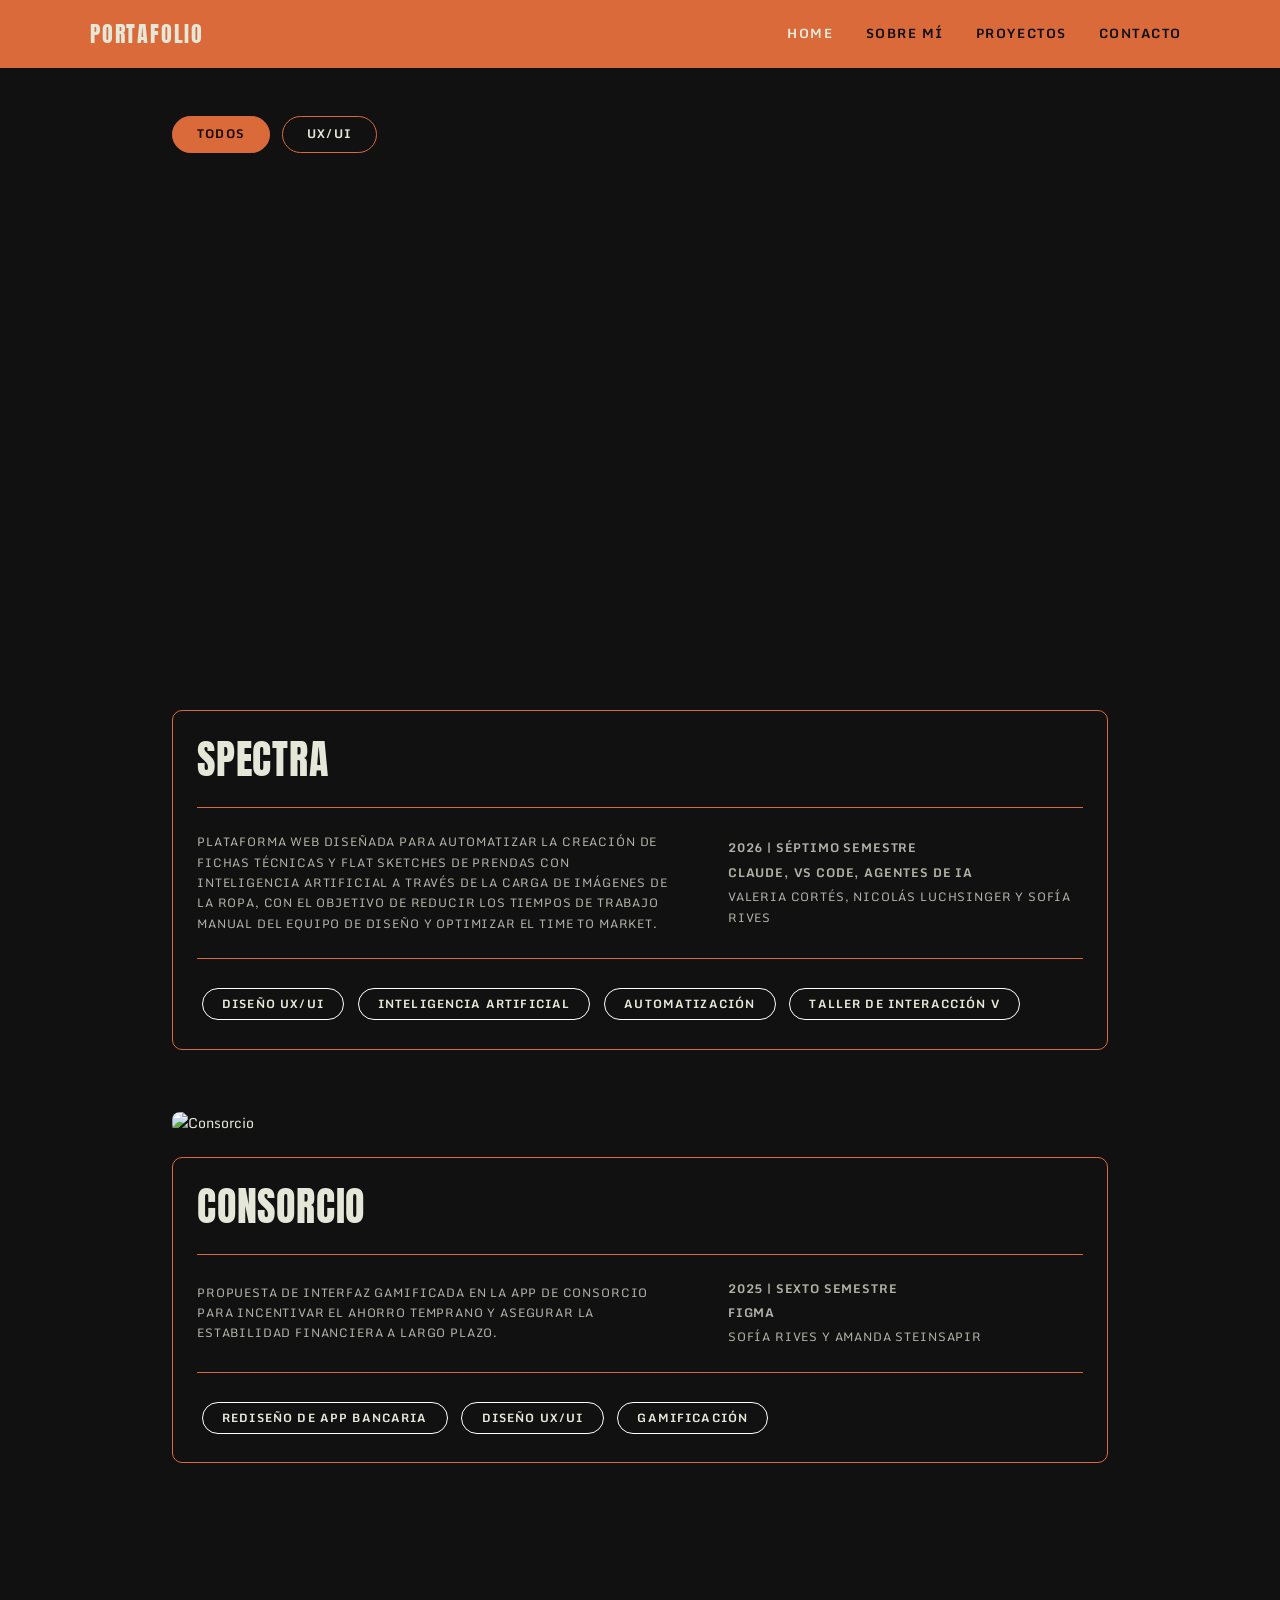
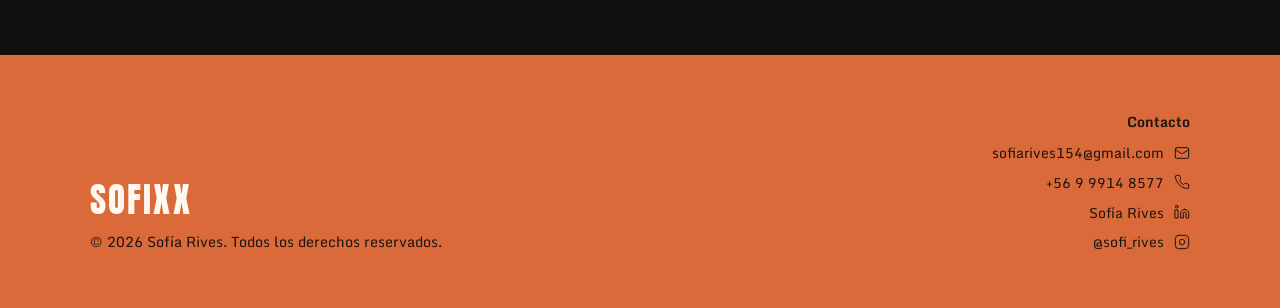
==== Port26/areatrabajo.html @ 28eea290 "Add files via upload" ====
<!DOCTYPE html>
<html lang="es">

<head>
  <meta charset="UTF-8">
  <meta name="viewport" content="width=device-width, initial-scale=1.0">
  <title>Proyectos — Sofía Rives</title>

  <link href="https://cdn.jsdelivr.net/npm/bootstrap@5.3.3/dist/css/bootstrap.min.css" rel="stylesheet">
  <link href="https://cdn.jsdelivr.net/npm/bootstrap-icons@1.11.3/font/bootstrap-icons.min.css" rel="stylesheet">
  <link href="https://fonts.googleapis.com/css2?family=Anton&family=Monda:wght@400;700&display=swap" rel="stylesheet">

  <link rel="stylesheet" href="style.css">
</head>

<!-- NAVBAR -->
  <nav class="navbar navbar-expand-lg sticky-top">
    <div class="wrap w-100 d-flex justify-content-between align-items-center">
      <a class="navbar-brand" href="index.html">PORTAFOLIO</a>
      <button class="navbar-toggler" type="button" data-bs-toggle="collapse" data-bs-target="#navMenu">
        <span class="navbar-toggler-icon"></span>
      </button>
      <div class="collapse navbar-collapse justify-content-end" id="navMenu">
        <ul class="navbar-nav gap-lg-3">
          <li class="nav-item"><a class="nav-link active" href="index.html">HOME</a></li>
          <li class="nav-item"><a class="nav-link" href="entrada.html">SOBRE MÍ</a></li>
          <li class="nav-item"><a class="nav-link" href="areatrabajo.html">PROYECTOS</a></li>
          <li class="nav-item"><a class="nav-link" href="contacto.html">CONTACTO</a></li>
        </ul>
      </div>
    </div>
  </nav>

<main class="container py-5">

  <div class="filter-bar">
    <button class="filter-btn active" data-filter="todos">TODOS</button>
    <button class="filter-btn" data-filter="ux-ui">UX/UI</button>
    <!-- <button class="filter-btn" data-filter="animacin">ANIMACIÓN</button> -->

    <!-- PROYECTO SPECTRA -->
    <div class="proj-detail-card mb-5 mt-5 reveal" data-category="ux-ui">
      <div class="mb-4">
        <video class="img-fluid w-100 rounded-3 proj-img" autoplay loop muted playsinline>
          <source src="IMG/videowalmart.mp4" type="video/mp4">
          Tu navegador no soporta la reproducción de video.
        </video>
      </div>
      <div class="proj-info">
        <h3 class="display-5 mb-4">SPECTRA</h3>
        <div class="proj-meta-block">
          <div class="row align-items-center">
            <div class="col-12 col-md-7 pe-md-5">
              <p class="mb-0 text-uppercase">
                plataforma web diseñada para automatizar la creación de fichas técnicas y flat sketches de prendas con
                inteligencia artificial a través de la carga de imágenes de la ropa, con el objetivo de reducir los
                tiempos de trabajo manual del equipo de diseño y optimizar el time to market.</p>
            </div>
            <div class="col-12 col-md-5 mt-3 mt-md-0">
              <p class="mb-1"><strong>2026 | SÉPTIMO SEMESTRE</strong></p>
              <p class="mb-1"><strong> CLAUDE, VS CODE, AGENTES DE IA</strong></p>
              <p class="mb-0 text-uppercase">Valeria Cortés, Nicolás Luchsinger y Sofía Rives</p>
            </div>
          </div>
        </div>
        <div class="mt-4">
          <span class="cap-badge">DISEÑO UX/UI</span>
          <span class="cap-badge">INTELIGENCIA ARTIFICIAL</span>
          <span class="cap-badge">AUTOMATIZACIÓN</span>
          <span class="cap-badge">TALLER DE INTERACCIÓN V</span>
        </div>
      </div>
    </div>

    <!--consorcio -->
    <div class="proj-detail-card mb-5 pb-5 reveal" data-category="ux-ui">
      <div class="mb-4">
        <img src="img/consorcio4.png" alt="Consorcio" class="img-fluid w-100 rounded-3 proj-img">
      </div>
      <div class="proj-info">
        <h3 class="display-5 mb-4">CONSORCIO</h3>
        <div class="proj-meta-block">
          <div class="row align-items-center">
            <div class="col-12 col-md-7 pe-md-5">
              <p class="mb-0 text-uppercase">Propuesta de interfaz gamificada en la app de consorcio para incentivar
                el
                ahorro temprano y asegurar la estabilidad financiera a largo plazo.</p>
            </div>
            <div class="col-12 col-md-5 mt-3 mt-md-0">
              <p class="mb-1"><strong>2025 | sexto semestre</strong></p>
              <p class="mb-1"><strong>FIGMA</strong></p>
              <p class="mb-0 text-uppercase">Sofía Rives y Amanda Steinsapir</p>
            </div>
          </div>
        </div>
        <div class="mt-4">
          <span class="cap-badge">REDISEÑO DE APP BANCARIA</span>
          <span class="cap-badge">DISEÑO UX/UI</span>
          <span class="cap-badge">GAMIFICACIÓN</span>
        </div>
      </div>
    </div>


    <!--mikey 

    <div class="proj-detail-card mb-5 pb-5 reveal" data-category="animacion">
      <div class="mb-4 text-center">
        <video class="img-fluid w-100 rounded-3 proj-img" autoplay loop muted playsinline>
          <source src="img/video.mp4" type="video/mp4">
        </video>
      </div>

      <div class="proj-info">
        <h3 class="display-5 mb-4">WALKCYCLE</h3>
        <div class="proj-meta-block">
          <div class="row align-items-center">
            <div class="col-12 col-md-7 pe-md-5">
              <p class="mb-0 text-uppercase">Estudio de animación 2D centrado en el movimiento del cuerpo,
                recreando un walcycle del personaje Miguel Ángel (Tortugas Ninja)</p>
            </div>
            <div class="col-12 col-md-5 mt-3 mt-md-0">
              <p class="mb-1"><strong>2025</strong></p>
              <p class="mb-1"><strong>AFTER EFFECT, FLIPACLIP, IBIS PAINT</strong></p>
              <p class="mb-0">SOFÍA RIVES</p>
            </div>
          </div>
        </div>
        <div class="mt-4">
          <span class="cap-badge">ANIMACIÓN 2D</span>
          <span class="cap-badge">MOTION GRAPHICS</span>
          <span class="cap-badge">ANIMADO CUADRO A CUADRO</span>
        </div>
      </div>
    </div>
  -->

</main>

<footer class="site-footer">
  <div class="wrap foot">
    <div>
      <a class="flogo" href="index.html">SOFIXX</a>
      <p class="fcopy">© 2026 Sofía Rives. Todos los derechos reservados.</p>
    </div>
    <div>
      <p class="flabel">Contacto</p>
      <ul>
        <li>
          <a href="mailto:sofiarives154@gmail.com">sofiarives154@gmail.com
            <svg width="16" height="16" viewBox="0 0 24 24" fill="none" stroke="currentColor" stroke-width="1.5"
              stroke-linecap="round" stroke-linejoin="round">
              <rect x="2" y="4" width="20" height="16" rx="2" />
              <path d="m22 7-8.97 5.7a1.94 1.94 0 0 1-2.06 0L2 7" />
            </svg>
          </a>
        </li>
        <li>
          <a href="tel:+56999148577">+56 9 9914 8577
            <svg width="16" height="16" viewBox="0 0 24 24" fill="none" stroke="currentColor" stroke-width="1.5"
              stroke-linecap="round" stroke-linejoin="round">
              <path
                d="M22 16.92v3a2 2 0 0 1-2.18 2 19.79 19.79 0 0 1-8.63-3.07 19.5 19.5 0 0 1-6-6 19.79 19.79 0 0 1-3.07-8.67A2 2 0 0 1 4.11 2h3a2 2 0 0 1 2 1.72c.13.96.36 1.9.7 2.81a2 2 0 0 1-.45 2.11L8.09 9.91a16 16 0 0 0 6 6l1.27-1.27a2 2 0 0 1 2.11-.45c.91.34 1.85.57 2.81.7A2 2 0 0 1 22 16.92z" />
            </svg>
          </a>
        </li>
        <li>
          <span>Sofía Rives
            <svg width="16" height="16" viewBox="0 0 24 24" fill="none" stroke="currentColor" stroke-width="1.5"
              stroke-linecap="round" stroke-linejoin="round">
              <path d="M16 8a6 6 0 0 1 6 6v7h-4v-7a2 2 0 0 0-2-2 2 2 0 0 0-2 2v7h-4v-7a6 6 0 0 1 6-6z" />
              <rect x="2" y="9" width="4" height="12" />
              <circle cx="4" cy="4" r="2" />
            </svg>
          </span>
        </li>
        <li>
          <a href="https://instagram.com/sofi_rives" target="_blank" rel="noopener">@sofi_rives
            <svg width="16" height="16" viewBox="0 0 24 24" fill="none" stroke="currentColor" stroke-width="1.5"
              stroke-linecap="round" stroke-linejoin="round">
              <rect x="2" y="2" width="20" height="20" rx="5" />
              <path d="M16 11.37A4 4 0 1 1 12.63 8 4 4 0 0 1 16 11.37z" />
              <line x1="17.5" y1="6.5" x2="17.51" y2="6.5" />
            </svg>
          </a>
        </li>
      </ul>
    </div>
  </div>
</footer>

<script src="https://cdn.jsdelivr.net/npm/bootstrap@5.3.3/dist/js/bootstrap.bundle.min.js"></script>
<script src="script.js"></script>
</body>

</html>
---- Port26/style.css ----
@import url('https://fonts.googleapis.com/css2?family=Anton&family=Monda:wght@400;700&display=swap');
@import url('https://cdn.jsdelivr.net/npm/bootstrap-icons@1.11.3/font/bootstrap-icons.min.css');

:root {
  --orange: #E8380D;
  --orange-dk: #B92D0A;
  --brown-dk: #350D03;
  --brown-xdk: #180600;
  --black: #111111;
  --cream: #E5E8D9;
  --ink: #1c1410;
  --bg: #FFF8EE;
  --w: 1180px;
  --g: clamp(1.25rem, 4vw, 2.5rem);
}

/* BASE -----------------------------------------------------*/
*,
*::before,
*::after {
  box-sizing: border-box;
}

html {
  scroll-behavior: smooth;
}

body {
  background: var(--black);
  color: var(--cream);
  font-family: 'Monda', sans-serif;
  font-size: 14px;
  margin: 0;
}

h1,
h2,
h3,
h4,
.anton {
  font-family: 'Anton', sans-serif;
  letter-spacing: .02em;
}

/* NAVBAR ---------------------------------------------------*/
.navbar {
  background: var(--orange) !important;
  padding: .75rem 1.5rem;
}

.navbar-brand {
  font-family: 'Anton', sans-serif;
  font-size: 1.4rem;
  color: var(--cream) !important;
  letter-spacing: .08em;
}

.navbar-toggler {
  border-color: var(--cream);
}

.navbar-toggler-icon {
  filter: invert(1);
}

.nav-link {
  font-family: 'Monda', sans-serif;
  font-weight: 700;
  font-size: .8rem;
  letter-spacing: .12em;
  text-transform: uppercase;
  color: var(--black) !important;
  transition: color .2s;
}

.nav-link:hover,
.nav-link.active {
  color: var(--cream) !important;
}

/* PAGES ----------------------------------------------------*/
.page {
  display: none;
  animation: fadeIn .25s ease;
}

.page.active {
  display: block;
}

/* HOME -----------------------------------------------------*/

/* HERO - ANIMACIÓN DE LETRAS -------------------------------*/
#home .hero {
  background: var(--orange);
  padding-top: 4rem;
  padding-bottom: 5rem;
  width: 100%;
  position: relative;
  overflow: hidden;
}

#home .hero-name {
  font-family: 'Anton', sans-serif;
  font-size: clamp(4rem, 14vw, 11rem);
  line-height: .9;
  color: var(--cream);
  text-shadow: 6px 6px 0 var(--brown-dk); 
  margin-bottom: 1.5rem;
}

.hero-name .ln {
  display: block;
}

.hero-name .lt {
  display: inline-block;
  opacity: 0;
  transform: translateY(60%) rotate(6deg) scale(1);
  transition: transform 0.25s cubic-bezier(.2, .8, .2, 1);
}

.hero-name .lt:hover {
  transform: translateY(-8px) rotate(0deg) scale(1.15);
}

.hero.in .lt {
  animation: letterUp 0.7s cubic-bezier(.2, .8, .2, 1) both;
  animation-delay: calc((var(--i) + var(--o, 0)) * 60ms);
}

.hero-name .lt:hover {
  transform: translateY(-12px) rotate(0deg);
}

.hero .fade {
  opacity: 0;
  transform: translateY(14px);
}

.hero.in .fade {
  animation: fadeUp 0.7s 0.8s cubic-bezier(.2, .8, .2, 1) both;
}


@keyframes letterUp {
  to {
    opacity: 1;
    transform: translateY(0) rotate(0deg);
  }
}

@keyframes fadeUp {
  to {
    opacity: 1;
    transform: translateY(0);
  }
}

.btn-dark-pill {
  background: var(--brown-dk);
  color: var(--cream);
  font-family: 'Monda', sans-serif;
  font-weight: 700;
  font-size: clamp(0.55rem, 1.5vw, 0.85rem);
  letter-spacing: .1em;
  text-transform: uppercase;
  border: none;
  display: inline-flex;
  align-items: center;
  gap: 0.4em;
  transition: background .2s;
  border-radius: 999px;
  padding: clamp(0.65rem, 2vw, 1.5rem) clamp(0.65rem, 4vw, 4rem);
}

.btn-dark-pill:hover {
  background: var(--black);
  color: var(--orange);
}

.flip-link {
  border-radius: 999px;
}

/* Tarjeta InCollage: texto y flecha inferiores en blanco */
.flip-card--white .proj-inner .proj-label,
.flip-card--white .proj-inner .tool-arrow {
  color: #fff;
}

/* Botón claro (para fondos naranjas) */
.btn-light-pill {
  background: var(--cream);
  color: var(--brown-xdk);
}

.btn-light-pill .tool-arrow {
  color: var(--orange-dk);
}

.btn-light-pill:hover {
  background: #fff;
  color: var(--brown-xdk);
}

/* Áreas: índice tipográfico */
.areas-list {
  list-style: none;
  padding: 0;
  margin: 2.5rem 0 0;
  border-top: 1px solid rgba(255, 255, 255, .3);
}

.area-row {
  position: relative;
  display: grid;
  grid-template-columns: 1.3fr 1fr auto;
  gap: 1rem 2rem;
  align-items: center;
  padding: 1.6rem 1rem;
  border-bottom: 1px solid rgba(255, 255, 255, .3);
  overflow: hidden;
  isolation: isolate;
  cursor: default;
}

.area-row::before {
  content: '';
  position: absolute;
  inset: 0;
  background: var(--orange);
  transform: scaleY(0);
  transform-origin: bottom;
  transition: transform .45s cubic-bezier(.2, .8, .2, 1);
  z-index: -1;
}

.area-row h3 {
  font-family: 'Anton', sans-serif;
  font-weight: 400;
  font-size: clamp(2rem, 6.5vw, 4.6rem);
  line-height: 1;
  letter-spacing: .02em;
  text-transform: uppercase;
  margin: 0;
  color: transparent;
  -webkit-text-stroke: 1.2px var(--cream);
  transition: color .3s, -webkit-text-stroke-color .3s, transform .45s;
}

.area-row p {
  font-size: .82rem;
  font-weight: 700;
  letter-spacing: .06em;
  text-transform: uppercase;
  color: var(--cream);
  opacity: .85;
  margin: 0;
  transition: color .3s, opacity .3s;
}

.area-arrow {
  color: var(--orange);
  font-size: 1.2rem;
  transition: color .3s, transform .4s;
}

/* Estado activo: hover, teclado o toque */
.area-row:hover::before,
.area-row:focus-visible::before,
.area-row.on::before {
  transform: scaleY(1);
}

.area-row:hover h3,
.area-row:focus-visible h3,
.area-row.on h3 {
  color: var(--brown-xdk);
  -webkit-text-stroke-color: var(--brown-xdk);
  transform: translateX(1rem);
}

.area-row:hover p,
.area-row:focus-visible p,
.area-row.on p {
  color: var(--brown-xdk);
  opacity: 1;
}

.area-row:hover .area-arrow,
.area-row:focus-visible .area-arrow,
.area-row.on .area-arrow {
  color: var(--brown-xdk);
  transform: translateX(8px);
}

.area-row:focus-visible {
  outline: 2px solid var(--cream);
  outline-offset: -2px;
}

@media (hover: none) {
  .area-row h3 {
    color: var(--cream);
    -webkit-text-stroke: 0;
  }
}

@media (max-width: 760px) {
  .area-row { grid-template-columns: 1fr auto; }
  .area-row p { grid-column: 1 / -1; }
}

@media (prefers-reduced-motion: reduce) {
  .area-row::before,
  .area-row h3,
  .area-arrow { transition: none; }
}

/* Herramientas ---------------------------*/

.tools-sec {
  background: var(--black);
  padding-top: 1rem;
  padding-bottom: 1rem;
}

.tools-wrapper {
  background-color: var(--black);
  margin-top: 0.5rem !important; /* Disminuido de 2rem a 0.5rem */
  margin-bottom: 1rem !important;
}

.tools-divider {
  border: none;
  border-top: 1px solid rgba(255, 255, 255, 0.25);
  margin: 0;
}

.tools-static {
  display: flex;
  flex-wrap: wrap;
  align-items: center;
  justify-content: center;
  gap: 12px 16px;
  padding: 22px 5%;
}

.tool-pill {
  display: inline-flex;
  align-items: center;
  justify-content: center;
  border: 1.5px solid rgba(255, 255, 255, 0.7);
  border-radius: 999px;
  padding: clamp(5px, 1vw, 6px) clamp(12px, 2.5vw, 20px);
  font-family: 'Courier New', Courier, monospace;
  font-size: clamp(0.6rem, 1.6vw, 0.78rem);
  font-weight: 700;
  letter-spacing: 0.1em;
  color: #ffffff;
  background: transparent;
  cursor: default;
  white-space: nowrap;
  transition: border-color 0.25s, color 0.25s;
}

.tool-pill:hover {
  border-color: #e84118;
  color: #e84118;
}

.tool-arrow {
  color: #1c1410;
  font-size: 0.85rem;
  line-height: 1;
  flex-shrink: 0;
  transition: color 0.25s ease, transform 0.25s ease;
}

/* Proyectos: tarjetas que se dan vuelta */
.flip-wrap {
  perspective: 1200px;
}

.flip-card {
  position: relative;
  aspect-ratio: 4 / 5;
  cursor: pointer;
  transform-style: preserve-3d;
  transition: transform .7s cubic-bezier(.2, .8, .2, 1);
  border-radius: 10px;
}

.flip-card.flip {
  transform: rotateY(180deg) !important;  /* gana sobre la inclinación del JS */
}

.flip-face {
  position: absolute;
  inset: 0;
  border-radius: 10px;
  overflow: hidden;
  backface-visibility: hidden;
  -webkit-backface-visibility: hidden;
}

/* Frente */
.flip-front {
  background: var(--brown-xdk);
  border: 1.5px solid rgba(255, 255, 255, .5);
}

.flip-front img {
  width: 100%;
  height: 100%;
  object-fit: cover;
  display: block;
  filter: grayscale(20%);
  transition: transform .5s;
}

.flip-card:not(.flip):hover .flip-front img {
  transform: scale(1.04);
}

.proj-img-label {
  position: absolute;
  top: .85rem;
  left: .85rem;
  background: rgba(17, 17, 17, .78);
  color: var(--cream);
  font-family: 'Monda', sans-serif;
  font-size: .7rem;
  font-weight: 700;
  letter-spacing: .12em;
  text-transform: uppercase;
  padding: .3rem .8rem;
  border-radius: 50px;
}

.proj-inner {
  position: absolute;
  left: 0;
  right: 0;
  bottom: 0;
  display: flex;
  justify-content: space-between;
  align-items: flex-end;
  padding: 2.5rem 1rem 1rem;
  background: linear-gradient(to top, rgba(24, 6, 0, .92), transparent);
}

.proj-label {
  font-size: .68rem;
  letter-spacing: .12em;
  text-transform: uppercase;
  color: var(--orange);
  font-weight: 700;
}

/* Reverso */
.flip-back {
  transform: rotateY(180deg);
  background: var(--orange);
  color: var(--brown-xdk);
  padding: 1.5rem;
  display: flex;
  flex-direction: column;
  justify-content: space-between;
  gap: 1rem;
  visibility: hidden;
  transition: visibility 0s .35s;
}

.flip-card.flip .flip-back {
  visibility: visible;
  transition-delay: 0s;
}

.flip-back h3 {
  font-family: 'Anton', sans-serif;
  font-weight: 400;
  font-size: clamp(1.8rem, 3vw, 2.3rem);
  letter-spacing: .03em;
  text-transform: uppercase;
  line-height: 1.05;
  margin: 0;
}

.flip-back p {
  font-size: .85rem;
  line-height: 1.55;
  margin: 0;
}

.flip-chips {
  display: flex;
  flex-wrap: wrap;
  gap: .4rem;
  margin-top: .9rem;
}

.flip-chips span {
  border: 1.5px solid currentColor;
  border-radius: 99px;
  padding: .1rem .75rem;
  font-size: .68rem;
  font-weight: 700;
  letter-spacing: .08em;
  text-transform: uppercase;
}

.flip-link {
  align-self: flex-start;
  display: inline-flex;
  align-items: center;
  gap: .6rem;
  background: var(--brown-dk);
  color: var(--cream);
  text-decoration: none;
  font-size: .75rem;
  font-weight: 700;
  letter-spacing: .1em;
  text-transform: uppercase;
  border-radius: 10px;
  padding: .7rem 1.3rem;
  transition: background .2s, color .2s;
}

.flip-link:hover {
  background: var(--black);
  color: var(--orange);
}

.flip-card:focus-visible {
  outline: 2px solid var(--cream);
  outline-offset: 4px;
}

@media (max-width: 767px) {
  .flip-card { aspect-ratio: 4 / 4.4; }
}

@media (prefers-reduced-motion: reduce) {
  .flip-card { transition-duration: .01s; }
}

/* SOBRE MÍ -------------------------------------------------*/
#sobre .about-top {
  background: var(--black);
  padding-top: 4rem;
  padding-bottom: 4rem;
}

#sobre .about-top h2 {
  font-family: 'Anton', sans-serif;
  font-size: clamp(2.5rem, 5vw, 4.8rem) !important;
  letter-spacing: .02em;
  text-transform: uppercase;
  color: var(--cream) !important;
  margin-top: 0rem;
  line-height: 1.1;
}

#sobre .about-top p.university-title {
  font-family: 'Monda', sans-serif;
  font-weight: 700;
  font-size: clamp(0.9rem, 2vw, 1.1rem);
  letter-spacing: .05em;
  color: var(--cream);
  text-transform: uppercase;
  margin-top: 2rem;
  margin-bottom: 3rem;
}

.about-text {
  font-family: 'Monda', sans-serif;
  font-size: clamp(0.65rem, 2vw, 0.85rem);
  letter-spacing: .05rem;
  text-transform: uppercase;
  color: var(--cream);
  opacity: .9;
  line-height: 1.7;
  max-width: 420px;
  margin-top: 2rem;
  margin-bottom: 0;
}

.orange-line {
  width: 100%;
  max-width: 380px;
  height: 3px;
  background-color: var(--orange);
  margin-top: 2.5rem;
}

.about-img-wrap {
  display: flex;
  align-items: center;
  justify-content: center;
  width: 100%;
}

.about-img-wrap img {
  width: 100%;
  max-width: 360px;
  height: auto;
  object-fit: contain;
}

/* SECCIÓN VISIÓN CON MAYOR PADDING INFERIOR Y ALINEACIÓN DE ANCHO */
.vision-sec {
  background: var(--black);
  padding-top: 3rem;
  padding-bottom: 7rem; /* Incrementado para dar espacio antes del footer */
}

.vision-sec p {
  font-family: 'Monda', sans-serif;
  font-size: clamp(0.85rem, 1.8vw, 1rem);
  line-height: 1.7;
  color: var(--cream);
}

.vision-sec h3.vision-title {
  font-family: 'Anton', sans-serif;
  font-size: clamp(1.8rem, 4vw, 2.2rem);
  letter-spacing: .04em;
  text-transform: uppercase;
  color: #F5F1E8;
  opacity: .9;
  background-image: url('img/pincel.png');
  background-size: 100% 100%;
  background-repeat: no-repeat;
  background-position: center;
  padding: 1rem 1.5rem;
  display: inline-block;
  width: 100%;
  box-sizing: border-box;
}

.pincel-corto {
  font-family: 'Anton', sans-serif;
  font-size: clamp(1.8rem, 4vw, 2.2rem);
  letter-spacing: .04em;
  text-transform: uppercase;
  color: #F5F1E8;
  opacity: .9;
  display: inline-block;
  width: 100%;
  box-sizing: border-box;
  background-image: url('img/pincel.png');
  background-repeat: no-repeat;
  background-position: center;
  background-size: 35% 100%;
  padding: 0.8rem 1.5rem;
}

@media (max-width: 576px) {
  .pincel-corto {
    background-size: 80% 100%;
  }
}

@media (max-width: 768px) {
  #sobre .about-top h2,
  #sobre .about-top h4.university-title,
  .about-text {
    text-align: center;
    margin-left: auto;
    margin-right: auto;
  }

  .orange-line {
    margin: 2rem auto 0 auto;
  }

  .about-img-wrap img {
    max-width: 320px;
    margin-top: 2rem;
  }
  
  .vision-sec {
    padding-bottom: 5rem;
  }
}

/* PROYECTOS ---------------------------------------------------------- */


main.container {
  max-width: 1000px !important;
  padding-left: 2rem !important;
  padding-right: 2rem !important;
}


#proyectos .proj-hero {
  background: var(--black);
  padding: 4rem 1.5rem;
}

#proyectos .proj-hero h2 {
  font-family: 'Anton', sans-serif;
  font-size: clamp(2rem, 6vw, 4rem);
  letter-spacing: .04em;
  text-transform: uppercase;
  color: var(--cream);
  margin-bottom: 2.5rem;
}

.proj-detail-card {
  margin-bottom: 3rem;
}

.proj-detail-card .img-placeholder {
  background: var(--brown-dk);
  border: 1.5px solid var(--orange);
  aspect-ratio: 16/7;
  display: flex;
  align-items: center;
  justify-content: center;
  margin-bottom: 0;
  position: relative;
  overflow: hidden;
}

.proj-detail-card .img-placeholder::before,
.proj-detail-card .img-placeholder::after {
  content: '';
  position: absolute;
  top: 0;
  left: 0;
  right: 0;
  bottom: 0;
  background: linear-gradient(to bottom right, transparent calc(50% - 1px), var(--orange) calc(50% - 1px), var(--orange) calc(50% + 1px), transparent calc(50% + 1px));
}

.proj-detail-card .img-placeholder::after {
  background: linear-gradient(to top right, transparent calc(50% - 1px), var(--orange) calc(50% - 1px), var(--orange) calc(50% + 1px), transparent calc(50% + 1px));
}

.proj-detail-card .proj-info {
  border: 1.5px solid var(--orange);
  padding: 1.5rem;
  border-radius: 10px;
}

.proj-detail-card .proj-info h3 {
  font-family: 'Anton', sans-serif;
  font-size: clamp(1.6rem, 4vw, 2.5rem);
  text-transform: uppercase;
  color: var(--cream);
  margin-bottom: 1.5rem;
}

.proj-meta-block {
  border-top: 1px solid #333;
  padding: 1rem 0;
}

.proj-meta-block p {
  font-size: .75rem;
  letter-spacing: .07em;
  text-transform: uppercase;
  color: var(--cream);
  opacity: .75;
  margin: 0;
  line-height: 1.7;
}

.proj-meta-block .meta-right p {
  opacity: 1;
  font-weight: 700;
}

.proj-tag {
  display: inline-block;
  border: 1.5px solid var(--orange);
  border-radius: 50px;
  color: var(--cream);
  font-size: .68rem;
  letter-spacing: .08em;
  text-transform: uppercase;
  padding: .3rem .9rem;
  margin: .25rem .2rem 0 0;
}

.consorcio-screens {
  display: flex;
  gap: .75rem;
  overflow-x: auto;
  padding-bottom: .5rem;
}

.consorcio-screens .screen-mock {
  flex: 0 0 auto;
  background: var(--brown-xdk);
  border: 1px solid #333;
  width: 140px;
  aspect-ratio: 9/19;
  border-radius: 8px;
  display: flex;
  align-items: center;
  justify-content: center;
  font-family: 'Anton', sans-serif;
  font-size: .6rem;
  color: #555;
  letter-spacing: .08em;
  text-transform: uppercase;
}

/* CONTACTO -------------------------------------------------*/
#contacto .contact-hero {
  background: var(--orange);
  min-height: 85vh;
  padding-top: 3.5rem;
  padding-bottom: 3.5rem;
}

#contacto .contact-hero h2 {
  font-family: 'Anton', sans-serif;
  font-size: clamp(2.5rem, 6vw, 3.2rem);
  letter-spacing: .04em;
  text-transform: uppercase;
  color: var(--brown-xdk);
  margin-bottom: 3.5rem;
  margin-top: 1rem;
}

.contact-row {
  border-bottom: 1.5px solid var(--black);
  padding-top: 2.2rem;
  padding-bottom: 2.2rem;
  display: flex;
  align-items: center;
  gap: 1.25rem;
  transition: background-color 0.25s ease;
}

.contact-row a {
  font-family: 'Monda', sans-serif;
  font-size: clamp(0.75rem, 1.8vw, 0.88rem); /* Letra más chica */
  text-transform: uppercase;
  color: var(--black);
  text-decoration: none;
  font-weight: 700;
  letter-spacing: 0.08em;
  width: 100%;
  transition: transform 0.25s ease;
}

.tool-arrow2 {
  color: var(--black);
  font-size: 0.85rem;
  line-height: 1;
  flex-shrink: 0;
  transition: color 0.25s ease, transform 0.25s ease;
}

.contact-row:hover .tool-arrow2 {
  color: var(--cream); 
}

.contact-row:hover a {
  transform: translateX(4px);
  text-decoration: underline;
}
/* ── UTIL ── */
.text-orange {
  color: var(--orange);
}

.section-divider {
  border-color: #333;
}

.page {
  animation: fadeIn .25s ease;
}

/* REVEAL ------- */
.reveal {
  opacity: 0;
  transform: translateY(30px);
  transition: opacity .7s ease, transform .7s ease;
}

.reveal.visible {
  opacity: 1;
  transform: translateY(0);
}

@media (prefers-reduced-motion: reduce) {
  .reveal {
    transition: none;
    opacity: 1;
    transform: none;
  }
}

/* FILTRO ------------ */
.filter-bar {
  display: flex;
  flex-wrap: wrap;
  gap: .75rem;
  margin-bottom: 3rem;
}

.filter-btn {
  background: transparent;
  border: 1.5px solid var(--orange);
  color: var(--cream);
  font-family: 'Monda', sans-serif;
  font-weight: 700;
  font-size: .75rem;
  letter-spacing: .1em;
  text-transform: uppercase;
  padding: .55rem 1.5rem;
  border-radius: 50px;
  cursor: pointer;
  transition: background .25s, color .25s;
}

.filter-btn:hover {
  background: rgba(232, 56, 13, 0.18);
}

.filter-btn.active {
  background: var(--orange);
  color: var(--brown-xdk);
}

.proj-detail-card.hidden {
  display: none !important;
}

.proj-img {
  transition: transform .5s ease, box-shadow .5s ease, filter .5s ease;
  cursor: pointer;
}

@keyframes fadeIn {
  from {
    opacity: 0;
    transform: translateY(8px);
  }

  to {
    opacity: 1;
    transform: translateY(0);
  }
}

.about-card {
  background-color: #9C2A0A !important;
  border-radius: 20px !important;
  border: none !important;
  padding: 2.5rem !important;
  max-width: 550px;
  height: auto !important;
}

.about-card .label {
  color: var(--cream) !important;
  font-size: 0.85rem;
  margin-bottom: 1.5rem;
  display: block;
}

.proj-meta-block {
  border-top: 1px solid var(--orange) !important;
  border-bottom: 1px solid var(--orange) !important;
  padding: 1.5rem 0 !important;
}


.meta-border-left {
  border-left: 1px solid var(--orange);
  padding-left: 1.5rem;
}

main.container-fluid {
  padding-left: 5% !important;
  padding-right: 5% !important;
}

.cap-badge {
  display: inline-block;
  border: 1.5px solid white;
  color: var(--cream);
  font-size: .72rem;
  font-weight: 700;
  letter-spacing: .1em;
  text-transform: uppercase;
  padding: .4rem 1.2rem;
  margin: .3rem;
  border-radius: 50px !important;
}

/* ------herramientas-----*/


.tools-wrapper {
  background-color: var(--black);
  padding: 0;
  margin-top: 3rem !important;
  margin-bottom: 4rem !important;
}

.tools-divider {
  border: none;
  border-top: 1px solid rgba(255, 255, 255, 0.807);
  margin: 0;
}

.tools-static {
  display: flex;
  flex-wrap: wrap;
  align-items: center;
  justify-content: center;
  gap: 12px 16px;
  padding: 22px 5%;
}

.tool-pill {
  display: inline-flex;
  align-items: center;
  justify-content: center;
  border: 1.5px solid rgba(255, 255, 255, 0.7);
  border-radius: 999px;
  padding: clamp(5px, 1vw, 6px) clamp(12px, 2.5vw, 20px);
  font-family: 'Courier New', Courier, monospace;
  font-size: clamp(0.6rem, 1.6vw, 0.78rem);
  font-weight: 700;
  letter-spacing: 0.1em;
  color: #ffffff;
  background: transparent;
  cursor: default;
  white-space: nowrap;
  transition: border-color 0.25s, color 0.25s;
}

.tool-pill:hover {
  border-color: #e84118;
  color: #e84118;
}

.tool-arrow {
  color: #e84118;
  font-size: 0.9rem;
  line-height: 1;
  flex-shrink: 0;
}


@media (max-width: 576px) {
  .tools-static {
    display: flex;
    flex-wrap: wrap;
    justify-content: center;
    align-items: center;
    gap: 12px 16px;
    padding: 20px 4%;
  }

  .tool-pill {
    width: auto;
    font-size: 0.65rem;
    padding: 6px 12px;
    letter-spacing: 0.06em;
  }
}

@media (max-width: 768px) {
  .btn-dark-pill {
    font-size: 0.72rem;
    padding: 1rem 2.5rem;
  }
}


@media (max-width: 480px) {
  .btn-dark-pill {
    font-size: 0.6rem;
    padding: 0.7rem 1.5rem;
  }

  #home .hero .d-flex.justify-content-end {
    justify-content: center !important;
  }
}


@media (min-width: 992px) {
  .proj-card img {
    max-height: 400;
  }

  .proj-card {
    max-width: 100%;
  }

  .tools-static {
    gap: 12px 25px;
  }
}

@media (max-width: 991px) {
  #home .hero .d-flex.justify-content-end {
    justify-content: center !important;
  }
}

/*-- footer --*/

:root {
  --orange: #DB6A3A;
  --ink: #1c1410;
  --bg: #FFF8EE;
  --w: 1180px;
  --g: clamp(1.25rem, 4vw, 2.5rem);
}

.wrap {
  max-width: var(--w);
  margin-inline: auto;
  padding-inline: var(--g);
}

.site-footer {
  background: var(--orange);
  color: var(--ink);
}

.foot {
  display: flex;
  flex-wrap: wrap;
  gap: 2rem;
  justify-content: space-between;
  align-items: flex-end;
  padding-top: 3.5rem;
  padding-bottom: 2.5rem;
}

.foot-brand {
  text-align: left;
}

.flogo {
  display: inline-block;
  font-family: 'Anton', sans-serif;
  font-size: 2.2rem;
  letter-spacing: .06em;
  color: var(--bg);
  text-decoration: none;
  line-height: 1;
}

.fcopy {
  margin-top: .75rem;
  font-size: .9rem;
  text-align: left;
}

.flabel {
  font-weight: 700;
  margin-bottom: .6rem;
  text-align: right;
}

.foot ul {
  list-style: none;
  padding: 0;
  text-align: right;
}

.foot li + li { margin-top: .55rem; }

.foot li a,
.foot li span {
  display: inline-flex;
  align-items: center;
  gap: .65rem;
  color: var(--ink);
  text-decoration: none;
}

.foot li a:hover {
  text-decoration: underline;
  text-underline-offset: 4px;
}

.foot svg { flex-shrink: 0; }

@media (max-width: 600px) {
  .flabel, .foot ul { text-align: left; }
}
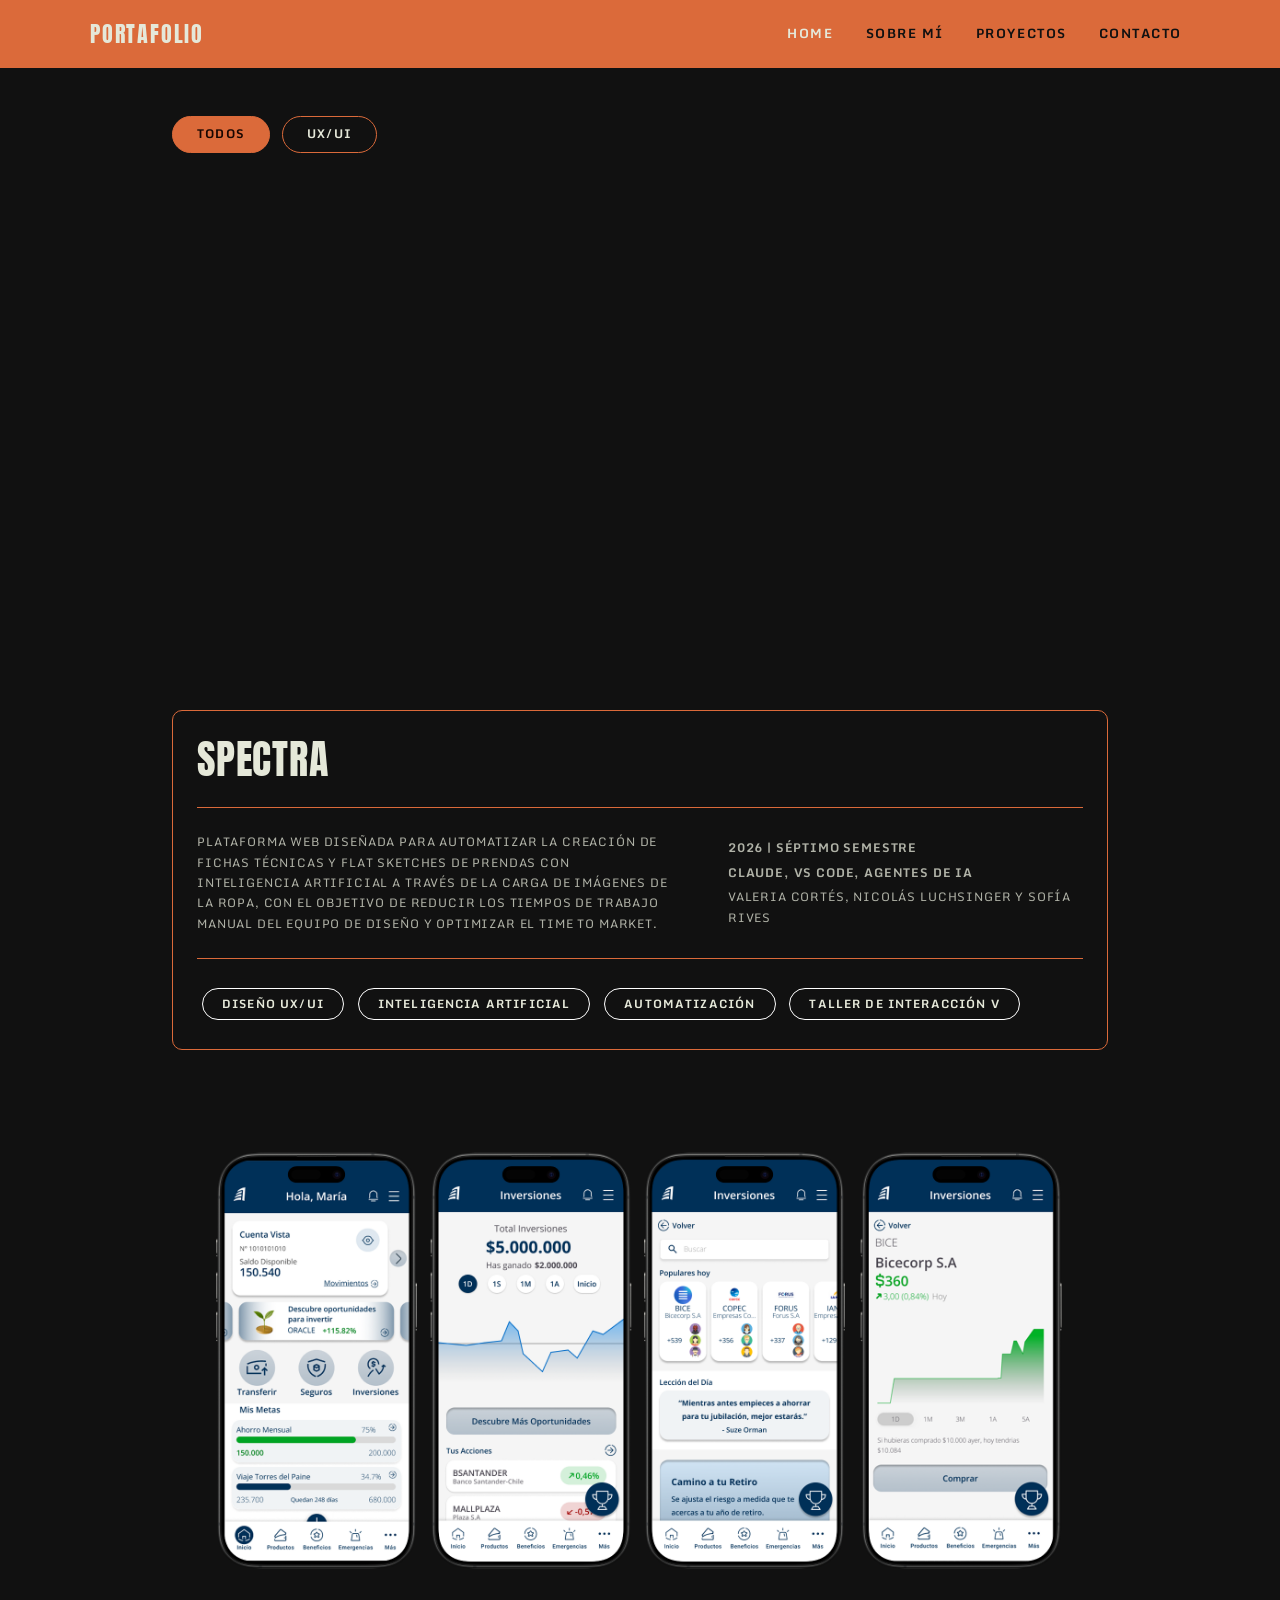
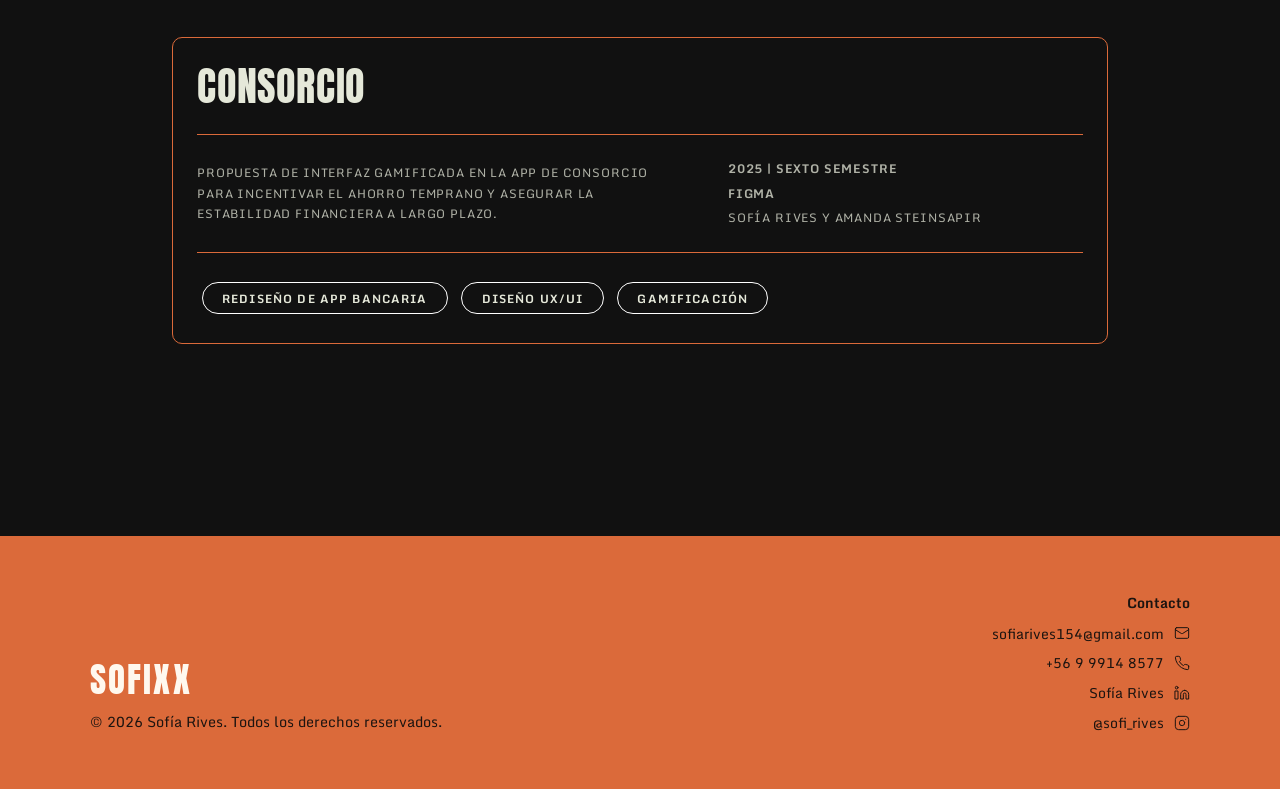
==== commit a32e79fb: "arreglo imagen" ====
--- a/Port26/areatrabajo.html
+++ b/Port26/areatrabajo.html
@@ -75,7 +75,7 @@
     <!--consorcio -->
     <div class="proj-detail-card mb-5 pb-5 reveal" data-category="ux-ui">
       <div class="mb-4">
-        <img src="img/consorcio4.png" alt="Consorcio" class="img-fluid w-100 rounded-3 proj-img">
+        <img src="IMG/consorcio4.png" alt="Consorcio" class="img-fluid w-100 rounded-3 proj-img">
       </div>
       <div class="proj-info">
         <h3 class="display-5 mb-4">CONSORCIO</h3>
